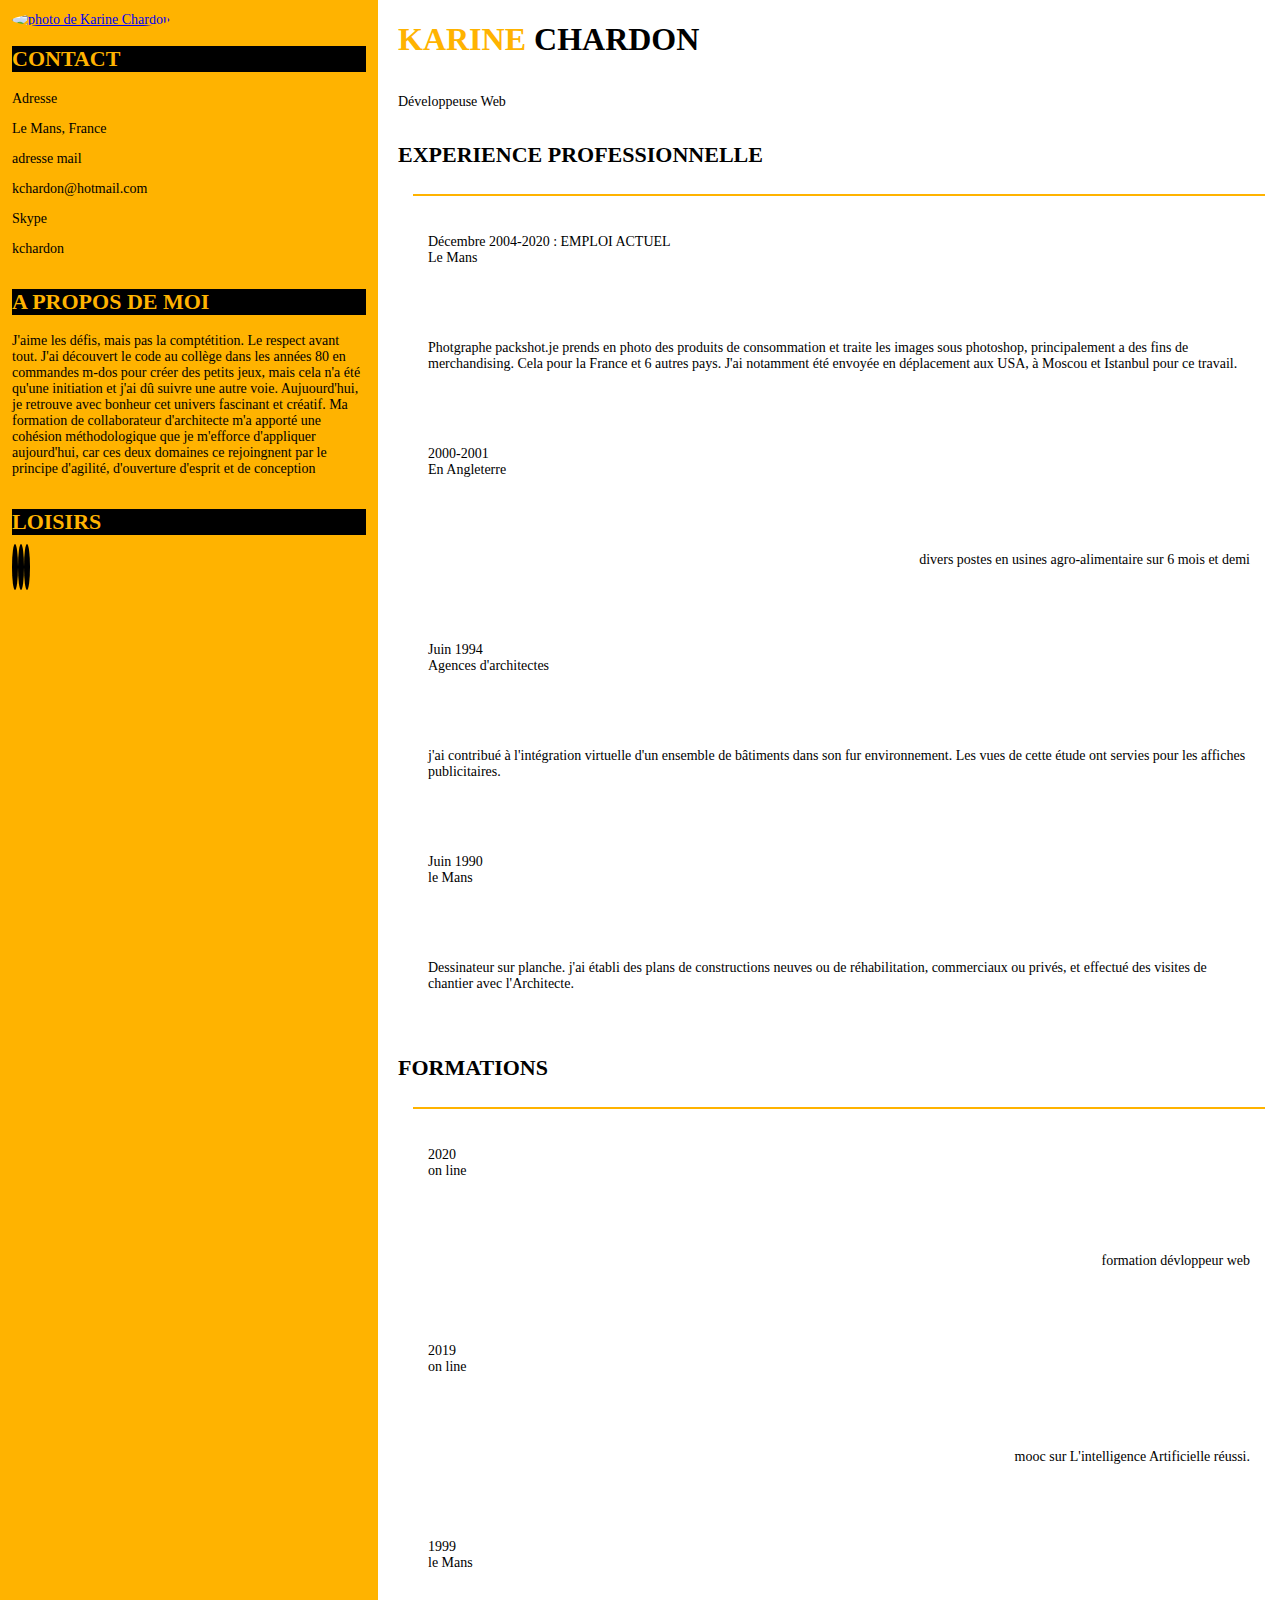
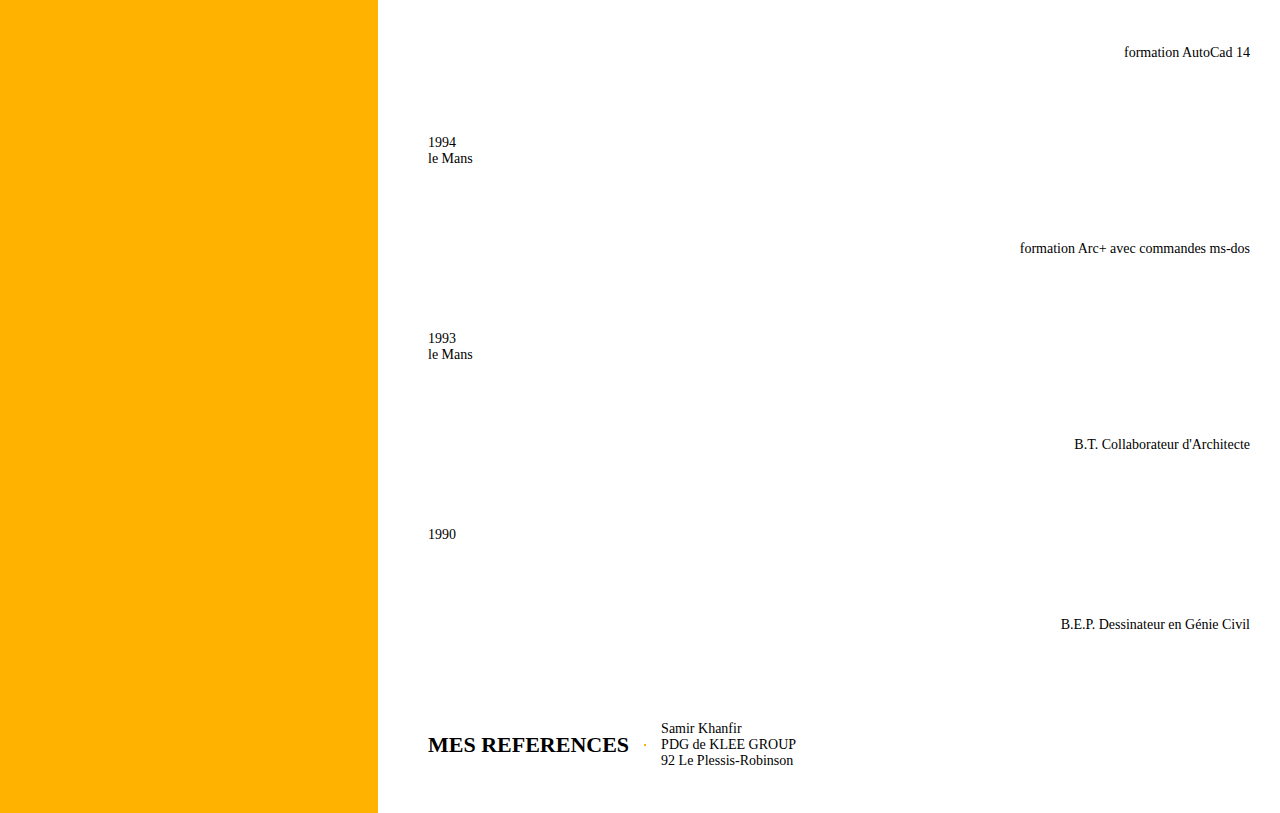
==== CV de Karine Chardon.html @ bd5f63e0 "Add files via upload" ====
<!DOCTYPE html>
<html lang="fr-FR">

<head>
    <meta charset="utf-8" />
    <link rel="stylesheet" href="style.css" />
    <script src="https://kit.fontawesome.com/c0d49f8080.js" crossorigin="anonymous"></script>
    <title>CV Karine Chardon</title>
</head>

<body>

    <aside><!--partie personnelle-->
        <div id="conteneur">
            <a href="images/portrait.jpg"><img src="images/portrait_mini.jpg" alt="photo de Karine Chardon" title="cliquez pour agrandir" /></a>

            <div class="element 1">
                <h2>CONTACT</h2>
                <div>Adresse<br />

                    <p> Le Mans, France</p>
                </div>

                <div>adresse mail</br>
                    <p>kchardon@hotmail.com</p>
                </div>
                <div>Skype<br />
                    <p> kchardon</p>

                </div></div>

                <div class="element 2">

                    <h2> A PROPOS DE MOI</h2>
                    <p> J'aime les défis, mais pas la comptétition. Le respect avant tout. J'ai découvert le code au collège dans les années 80 en commandes m-dos pour créer des petits jeux, mais cela n'a été qu'une initiation et j'ai dû suivre une autre voie. Aujuourd'hui, je retrouve avec bonheur cet univers fascinant et créatif. Ma formation de collaborateur d'architecte m'a apporté une cohésion méthodologique que je m'efforce d'appliquer aujourd'hui, car ces deux domaines ce rejoingnent par le principe d'agilité, d'ouverture d'esprit et de conception</p>
                </div>

                <div class="element e3">
                    <h2>LOISIRS</h2>
                    <p>
                        <i class="fas fa-plane-departure"></i>
                        <i class="fas fa-camera"></i>
                        <i class="fas fa-hiking"></i>
                    </p>
                </div>
            </div>
    </aside>
    <article><!-- partie cursus-->
        
        <h1><strong> KARINE</strong> CHARDON</h1>
        <p>Développeuse Web</p>

        <h2><i class="fas fa-briefcase"></i> EXPERIENCE PROFESSIONNELLE</h2>
        <hr />
    
    <span class="date">
        <div> <i class="far fa-dot-circle"></i> Décembre 2004-2020 : EMPLOI ACTUEL <br /> Le Mans </div></span>
        <span class="emploi">
        <p>Photgraphe packshot.je prends en photo des produits de consommation et traite les images sous photoshop, principalement a des fins de merchandising. Cela pour la France et 6 autres pays. J'ai notamment été envoyée en déplacement aux USA, à Moscou et
            Istanbul pour ce travail.</p></span>
    <span class="date">        
        <div><i class="fas fa-circle"></i>2000-2001 <br /> En Angleterre</div></span>
        
        <span class="emploi">
            <p>divers postes en usines agro-alimentaire sur 6 mois et demi</p>
        </div></span>
        <span class="date">
        <div><i class="fas fa-circle"></i>Juin 1994 <br /> Agences d'architectes</div>
        </span>
        <span class="emploi">

        <p>j'ai contribué à l'intégration virtuelle d'un ensemble de bâtiments dans son fur environnement. Les vues de cette étude ont servies pour les affiches publicitaires.</p></span>
    <span class="date">    
        <div><i class="fas fa-circle"></i> Juin 1990 <br/>le Mans</div></span>
    <span class="emploi">    
        <p> Dessinateur sur planche. j'ai établi des plans de constructions neuves ou de réhabilitation, commerciaux ou privés, et effectué des visites de chantier avec l'Architecte.</p></span>

        <h2><i class="fas fa-graduation-cap"></i> FORMATIONS</h2>
        <hr />
        <span class="date">
        <div><i class="far fa-dot-circle"></i> 2020<br /> on line</div></span>
     <span class="formation">   
        <p> formation dévloppeur web </p></span>
        <span class="date">
        <div><i class="fas fa-circle"></i> 2019 <br /> on line</div></span>
        <span class="formation">
        <p> mooc sur L'intelligence Artificielle réussi.</p></span>
    <span class="date">    
        <div><i class="fas fa-circle"></i> 1999 <br /> le Mans</div></span>
        <span class="formation">
        <p> formation AutoCad 14</p></span>
        <span class="date">
        <div><i class="fas fa-circle"></i> 1994 <br /> le Mans</div></span>   
          <span class="formation">   
        <p> formation Arc+ avec commandes ms-dos</p></span>
    <span class="date">    
        <div><i class="fas fa-circle"></i>1993<br /> le Mans</div></span>
        <span class="formation">
        <p> B.T. Collaborateur d'Architecte</p></span>
     <span class="date">   
        <div><i class="fas fa-circle"></i> 1990 <br /></div></span>
        <span class="formation">
        <p> B.E.P. Dessinateur en Génie Civil</p></span>

    <span class="references">    
        <h2><i class="fas fa-pen"></i> MES REFERENCES</h2>
        <hr />
        <p> Samir Khanfir<br /> PDG de KLEE GROUP<br /> 92 Le Plessis-Robinson
        </p></span>
    </article>

</body>

</html>
---- style.css ----
* {
    font-family: calibri;
}

body {
    display: flex;
    margin: 0px;
}

aside {
    display: flex;
    width: 30%;
    background-color: #FFB300;
    color: black;
}

img {
    border-radius: 50%;
    align-self: center;
}

#conteneur {
    display: flex;
    flex-direction: column;
    justify-content: space-between;
    padding: 12px;
}

h1 {
    color: black;
    font-size: 32px;
}

.element h2 {
    background-color: black;
    color: #FFB300;
}

h2 {
    font-size: 22px;
}

h3 {
    font-size: 16px;
}

article {
    display: flex;
    flex-direction: column;
    justify-content: space-around;
    width: 70%;
    height: 100%;
    text-align: left;
    padding-left: 20px;
}

strong {
    color: #FFB300;
    font-weight: bold;
}

p {
    font-size: 14px;
}

div {
    font-size: 14px;
}

hr {
    border-style: solid;
    border-color: #FFB300;
    background-color: #FFB300;
    margin-left: 15px;
    margin-right: 15px;
}

.element i {
    border-style: solid;
    border-radius: 50%;
    box-sizing: border-box;
    text-align: center;
    font-size: 30px;
    height: 50px;
    width: 50px;
    padding-top: 7px;
}
article i
{
color:#FFB300;
}

.e3

{

		flex-grow: 1;

}

article/*partie cursus*/
{
	display: flex;
	flex-direction: column;
	justify-content: space-around;
	width: 70%; 
	text-align: left;
}

span{
    display: inline-flex;
    justify-content: space-evenly;
    margin: 30px;
    align-items: center;

}
.date{
    justify-content: flex-start;
    grid-row-gap: 
}
.emploi{
    justify-content: flex-end;
}
.formation{
    justify-content: flex-end;
}
.references{
	justify-content: flex-start;
}
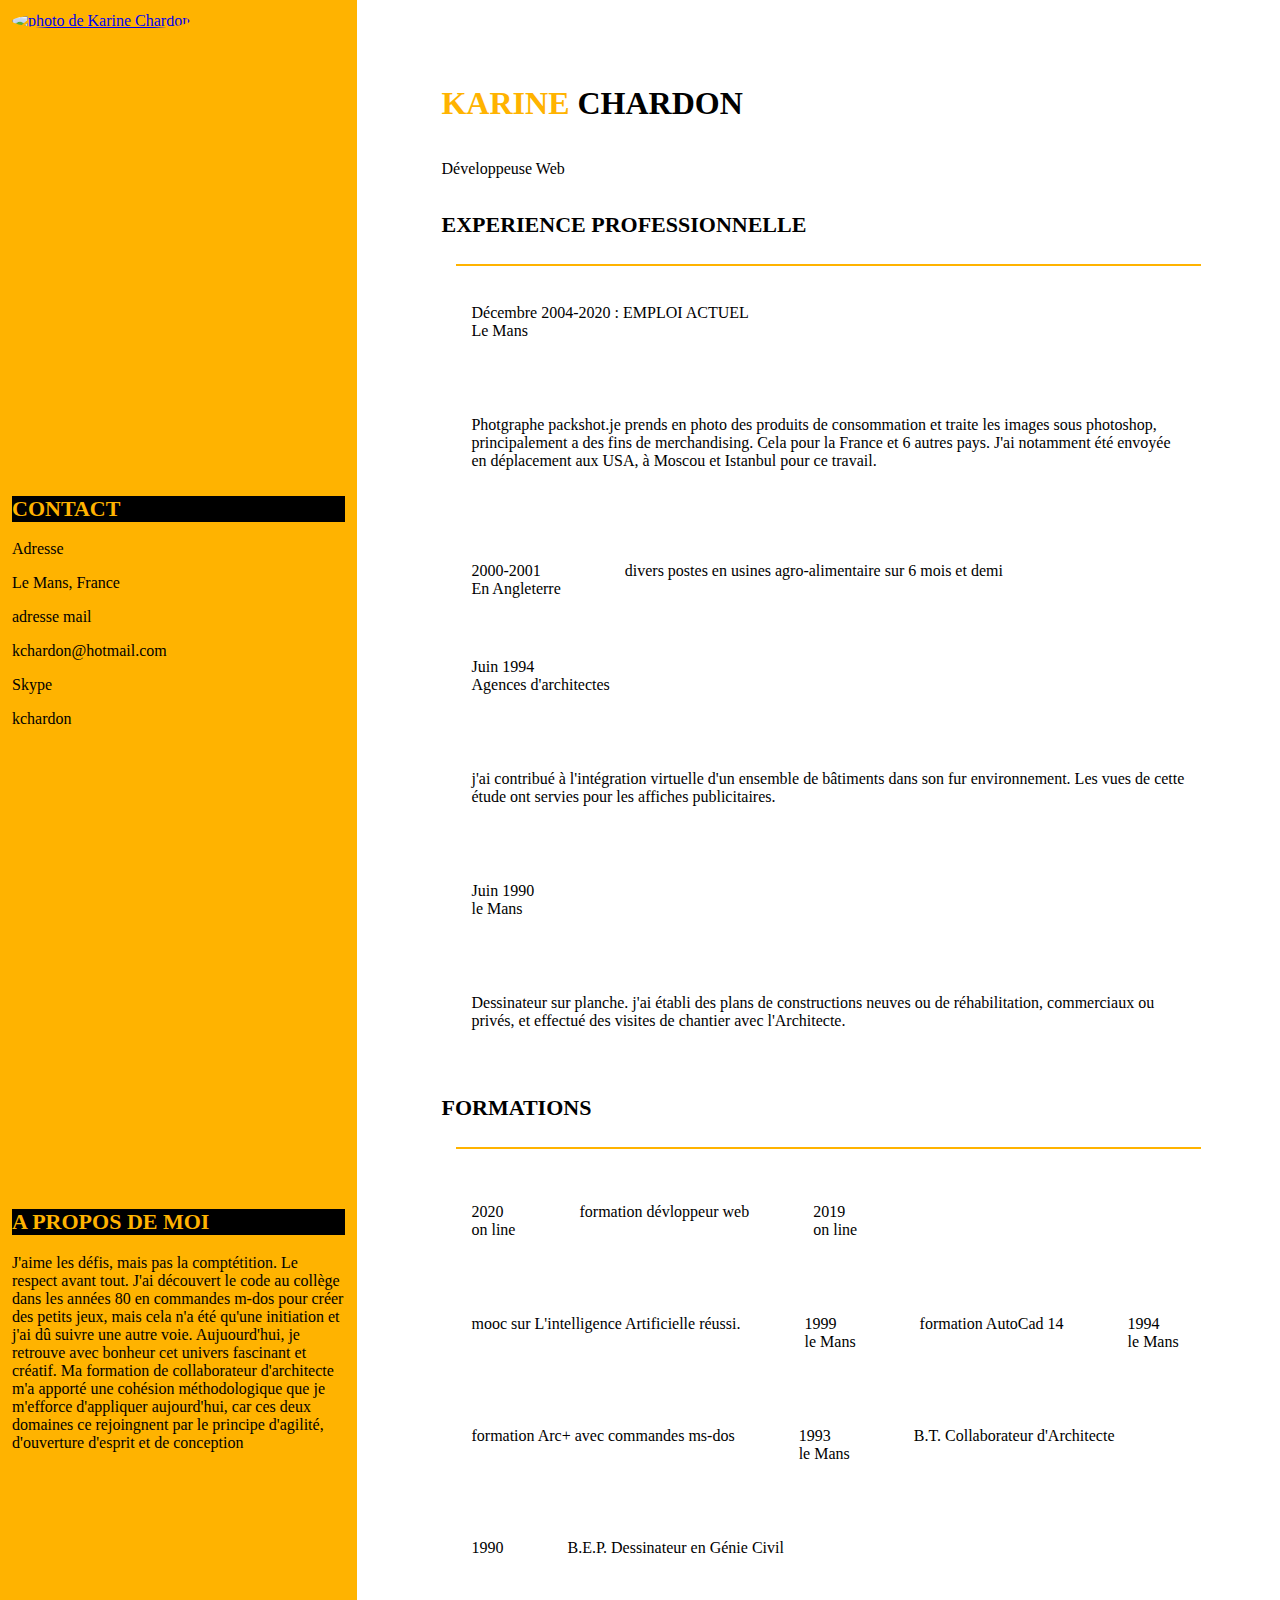
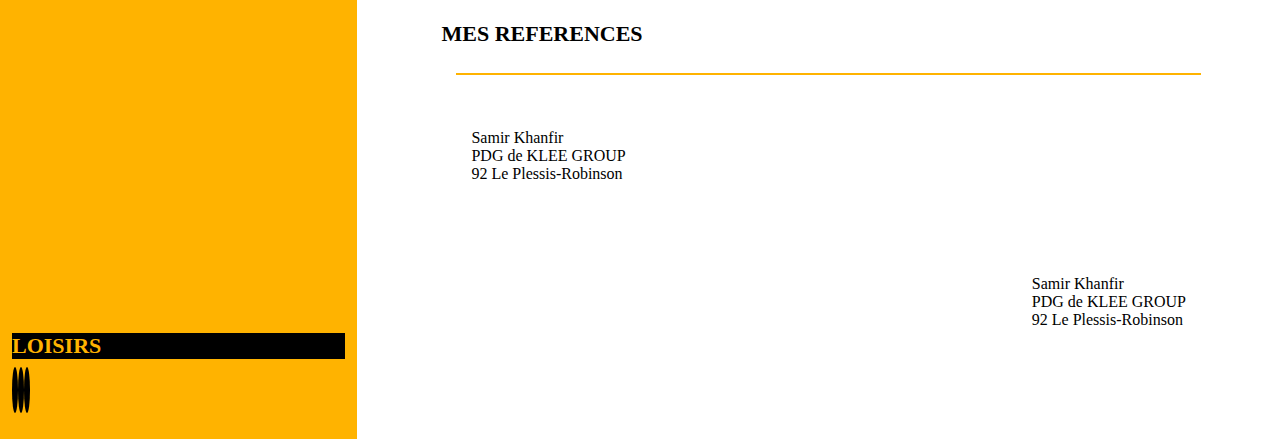
==== commit d84e3e1d: "Add files via upload" ====
--- a/CV de Karine Chardon.html
+++ b/CV de Karine Chardon.html
@@ -4,6 +4,9 @@
 <head>
     <meta charset="utf-8" />
     <link rel="stylesheet" href="style.css" />
+    <link rel="stylesheet" media="screen and (max-width: 1280px)" href="petite_resolution.css" /> <!-- Pour ceux qui ont une résolution inférieure à 1280px -->
+        <title>Media queries</title>
+    <meta name="viewport" content="width=device-width" />    
     <script src="https://kit.fontawesome.com/c0d49f8080.js" crossorigin="anonymous"></script>
     <title>CV Karine Chardon</title>
 </head>
@@ -52,7 +55,7 @@
 
         <h2><i class="fas fa-briefcase"></i> EXPERIENCE PROFESSIONNELLE</h2>
         <hr />
-    
+    <div id="conteneur experience">
     <span class="date">
         <div> <i class="far fa-dot-circle"></i> Décembre 2004-2020 : EMPLOI ACTUEL <br /> Le Mans </div></span>
         <span class="emploi">
@@ -73,10 +76,11 @@
     <span class="date">    
         <div><i class="fas fa-circle"></i> Juin 1990 <br/>le Mans</div></span>
     <span class="emploi">    
-        <p> Dessinateur sur planche. j'ai établi des plans de constructions neuves ou de réhabilitation, commerciaux ou privés, et effectué des visites de chantier avec l'Architecte.</p></span>
+        <p> Dessinateur sur planche. j'ai établi des plans de constructions neuves ou de réhabilitation, commerciaux ou privés, et effectué des visites de chantier avec l'Architecte.</p></span></div>
 
         <h2><i class="fas fa-graduation-cap"></i> FORMATIONS</h2>
         <hr />
+   <div id="conteneur formation">     
         <span class="date">
         <div><i class="far fa-dot-circle"></i> 2020<br /> on line</div></span>
      <span class="formation">   
@@ -100,13 +104,17 @@
      <span class="date">   
         <div><i class="fas fa-circle"></i> 1990 <br /></div></span>
         <span class="formation">
-        <p> B.E.P. Dessinateur en Génie Civil</p></span>
+        <p> B.E.P. Dessinateur en Génie Civil</p></span></div>
 
-    <span class="references">    
         <h2><i class="fas fa-pen"></i> MES REFERENCES</h2>
         <hr />
+    <span class="references">    
         <p> Samir Khanfir<br /> PDG de KLEE GROUP<br /> 92 Le Plessis-Robinson
         </p></span>
+    <span class="identity">   
+        <p> Samir Khanfir<br /> PDG de KLEE GROUP<br /> 92 Le Plessis-Robinson
+        </p></span>
+
     </article>
 
 </body>
--- a/style.css
+++ b/style.css
@@ -13,6 +13,7 @@
 
 aside {
     display: flex;
+    justify-content: center;
     width: 30%;
     background-color: #FFB300;
     color: black;
@@ -38,6 +39,7 @@
 .element h2 {
     background-color: black;
     color: #FFB300;
+    flex-grow: 1;
 }
 
 h2 {
@@ -48,7 +50,7 @@
     font-size: 16px;
 }
 
-article {
+article /* partie personnelle*/{
     display: flex;
     flex-direction: column;
     justify-content: space-around;
@@ -64,11 +66,11 @@
 }
 
 p {
-    font-size: 14px;
+    font-size: 16px;
 }
 
 div {
-    font-size: 14px;
+    font-size: 16px;
 }
 
 hr {
@@ -94,12 +96,8 @@
 color:#FFB300;
 }
 
-.e3
-
-{
-
-		flex-grow: 1;
-
+element .e3{
+	justify-content: center;
 }
 
 article/*partie cursus*/
@@ -107,7 +105,8 @@
 	display: flex;
 	flex-direction: column;
 	justify-content: space-around;
-	width: 70%; 
+	width: 65%; 
+	margin: 5%;
 	text-align: left;
 }
 
@@ -117,6 +116,13 @@
     margin: 30px;
     align-items: center;
 
+}
+#conteneur experience {
+	display: inline-flex;
+	
+}
+#conteneur formation {
+	display: inline-flex;
 }
 .date{
     justify-content: flex-start;
@@ -131,3 +137,13 @@
 .references{
 	justify-content: flex-start;
 }
+.emploi p{
+	flex-wrap: wrap;
+}
+.identity{
+	justify-content: flex-end;
+}
+@media screen and (max-width: 1280px)
+{
+    /* Rédigez vos propriétés CSS ici */
+}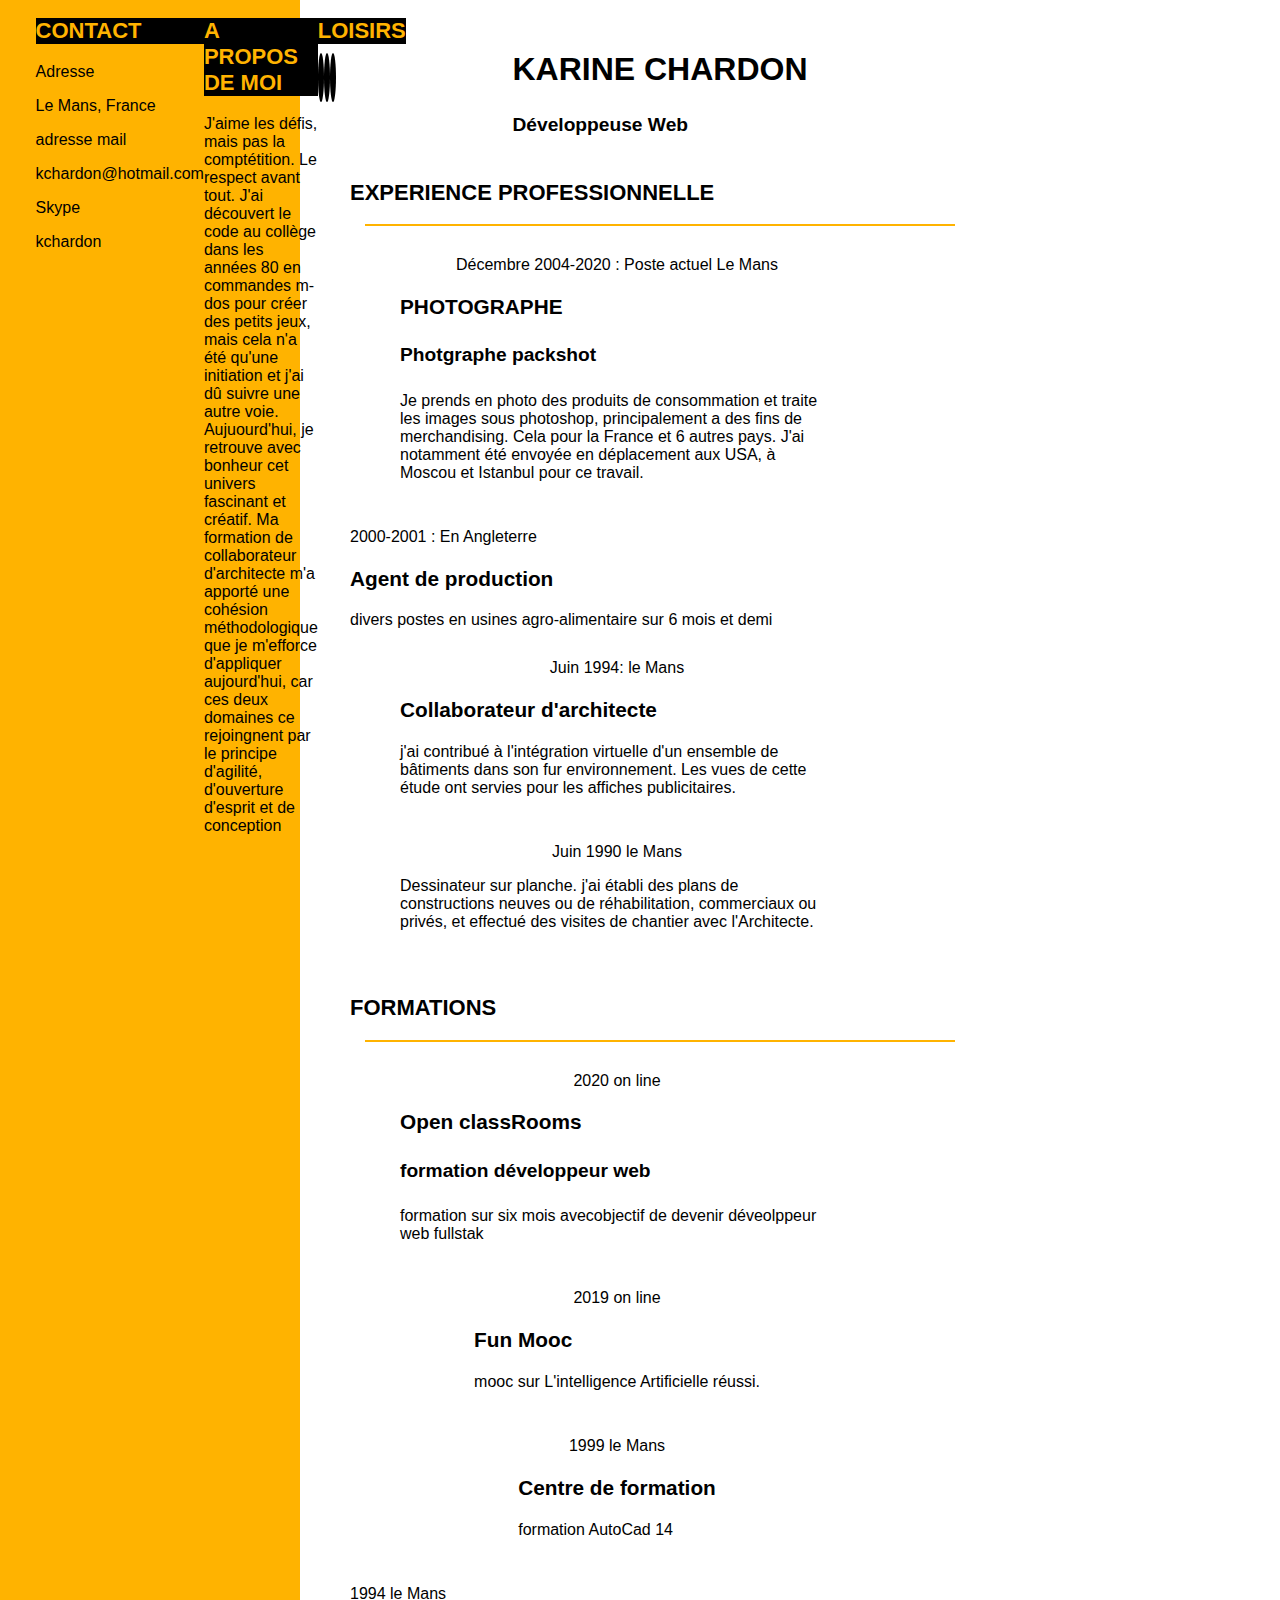
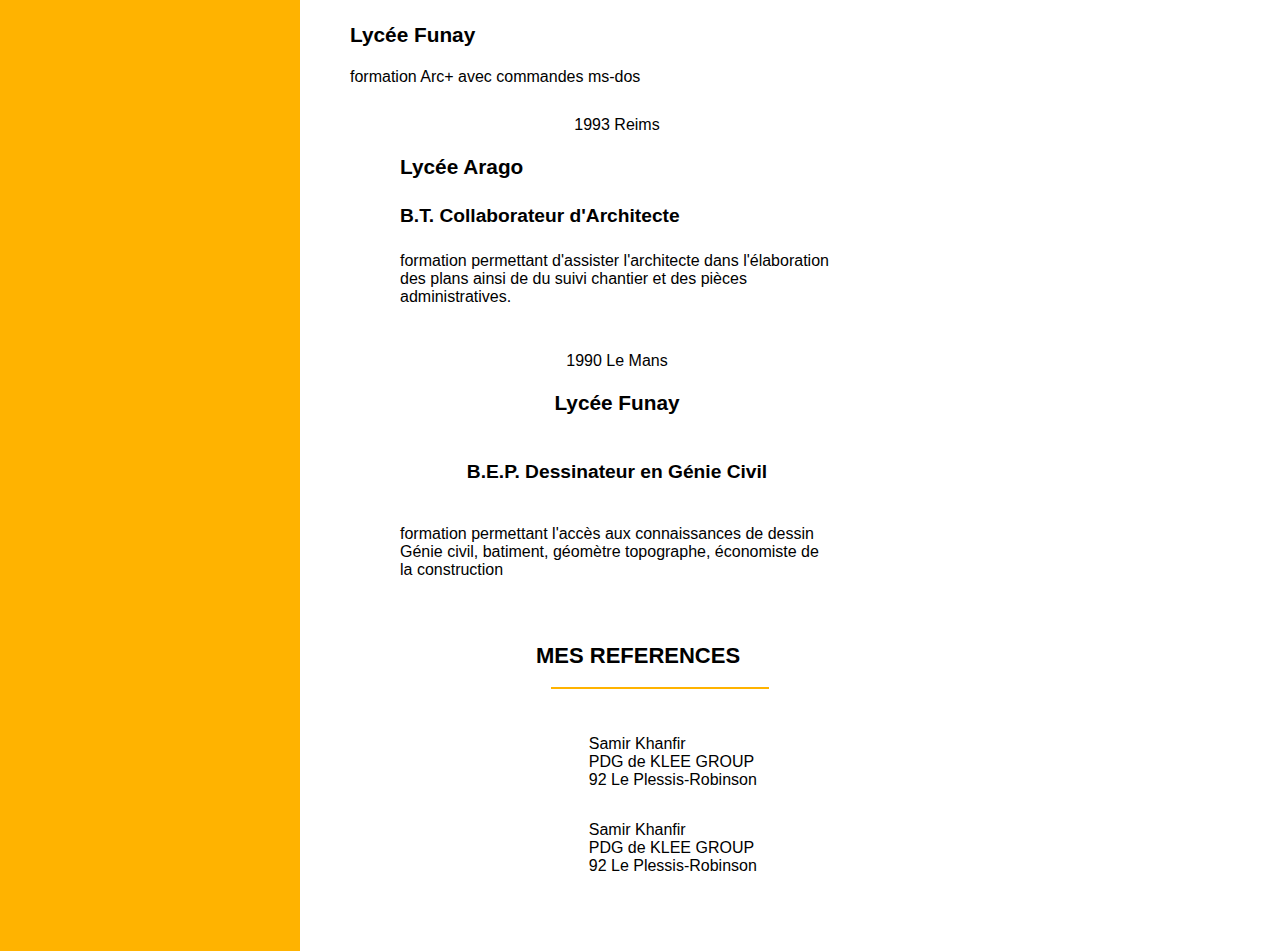
==== commit be3782e6: "Add files via upload" ====
--- a/CV de Karine Chardon.html
+++ b/CV de Karine Chardon.html
@@ -14,9 +14,9 @@
 <body>
 
     <aside><!--partie personnelle-->
-        <div id="conteneur">
+        <figure>
             <a href="images/portrait.jpg"><img src="images/portrait_mini.jpg" alt="photo de Karine Chardon" title="cliquez pour agrandir" /></a>
-
+        </figure>
             <div class="element 1">
                 <h2>CONTACT</h2>
                 <div>Adresse<br />
@@ -49,72 +49,113 @@
             </div>
     </aside>
     <article><!-- partie cursus-->
-        
+     <header>
         <h1><strong> KARINE</strong> CHARDON</h1>
-        <p>Développeuse Web</p>
-
+        <h4>Développeuse Web</h4>
+    </header>
+    <section>
         <h2><i class="fas fa-briefcase"></i> EXPERIENCE PROFESSIONNELLE</h2>
         <hr />
-    <div id="conteneur experience">
-    <span class="date">
-        <div> <i class="far fa-dot-circle"></i> Décembre 2004-2020 : EMPLOI ACTUEL <br /> Le Mans </div></span>
-        <span class="emploi">
-        <p>Photgraphe packshot.je prends en photo des produits de consommation et traite les images sous photoshop, principalement a des fins de merchandising. Cela pour la France et 6 autres pays. J'ai notamment été envoyée en déplacement aux USA, à Moscou et
-            Istanbul pour ce travail.</p></span>
-    <span class="date">        
-        <div><i class="fas fa-circle"></i>2000-2001 <br /> En Angleterre</div></span>
+
+    <article>
+        <div>
+    <span i class="far fa-dot-circle"></i> Décembre 2004-2020 : Poste actuel </span><span> Le Mans </span>
         
-        <span class="emploi">
+    </div>
+    <div>
+        <h3>PHOTOGRAPHE</h3>
+        <h4>Photgraphe packshot</h4><p>Je prends en photo des produits de consommation et traite les images sous photoshop, principalement a des fins de merchandising. Cela pour la France et 6 autres pays. J'ai notamment été envoyée en déplacement aux USA, à Moscou et
+            Istanbul pour ce travail.</p></div></article>
+    <aticle> 
+     <div>     
+        <span i class="fas fa-circle"></i>2000-2001 :</span><span> En Angleterre</span>
+      </div>
+      <div>  
+        <h3>Agent de production</h3>
             <p>divers postes en usines agro-alimentaire sur 6 mois et demi</p>
-        </div></span>
-        <span class="date">
-        <div><i class="fas fa-circle"></i>Juin 1994 <br /> Agences d'architectes</div>
-        </span>
-        <span class="emploi">
+        </div>
+    </aticle>
+    <article>
+        <div>
+            <span i class="fas fa-circle"></i>Juin 1994: </span><span> le Mans</span>
+        </div>
+        <div>
+            <h3>Collaborateur d'architecte</h3>
 
-        <p>j'ai contribué à l'intégration virtuelle d'un ensemble de bâtiments dans son fur environnement. Les vues de cette étude ont servies pour les affiches publicitaires.</p></span>
-    <span class="date">    
-        <div><i class="fas fa-circle"></i> Juin 1990 <br/>le Mans</div></span>
-    <span class="emploi">    
-        <p> Dessinateur sur planche. j'ai établi des plans de constructions neuves ou de réhabilitation, commerciaux ou privés, et effectué des visites de chantier avec l'Architecte.</p></span></div>
-
+      <p>j'ai contribué à l'intégration virtuelle d'un ensemble de bâtiments dans son fur environnement. Les vues de cette étude ont servies pour les affiches publicitaires.</p></div>
+  </article>
+  <article>
+        <div>
+        <span i class="fas fa-circle"></i> Juin 1990 </span><span>le Mans</span></div>
+       
+        <p> Dessinateur sur planche. j'ai établi des plans de constructions neuves ou de réhabilitation, commerciaux ou privés, et effectué des visites de chantier avec l'Architecte.</p></div>
+    </article>
+</section>
+<section>
         <h2><i class="fas fa-graduation-cap"></i> FORMATIONS</h2>
         <hr />
-   <div id="conteneur formation">     
-        <span class="date">
-        <div><i class="far fa-dot-circle"></i> 2020<br /> on line</div></span>
-     <span class="formation">   
-        <p> formation dévloppeur web </p></span>
-        <span class="date">
-        <div><i class="fas fa-circle"></i> 2019 <br /> on line</div></span>
-        <span class="formation">
-        <p> mooc sur L'intelligence Artificielle réussi.</p></span>
-    <span class="date">    
-        <div><i class="fas fa-circle"></i> 1999 <br /> le Mans</div></span>
-        <span class="formation">
-        <p> formation AutoCad 14</p></span>
-        <span class="date">
-        <div><i class="fas fa-circle"></i> 1994 <br /> le Mans</div></span>   
-          <span class="formation">   
-        <p> formation Arc+ avec commandes ms-dos</p></span>
-    <span class="date">    
-        <div><i class="fas fa-circle"></i>1993<br /> le Mans</div></span>
-        <span class="formation">
-        <p> B.T. Collaborateur d'Architecte</p></span>
-     <span class="date">   
-        <div><i class="fas fa-circle"></i> 1990 <br /></div></span>
-        <span class="formation">
-        <p> B.E.P. Dessinateur en Génie Civil</p></span></div>
-
+   <article>
+   <div> 
+        <span i class="far fa-dot-circle"></i> 2020</span><span> on line</span></div>
+        <div>
+       
+        <h3> Open classRooms </h3>
+        <h4> formation développeur web</h4>
+        <p> formation sur six mois avecobjectif de devenir déveolppeur web fullstak</p></div>
+    </article>
+    <article>
+    <div>
+        <span i class="fas fa-circle"></i> 2019 </span><span> on line</span></div>
+    <div>
+        <h3>Fun Mooc</h3>
+        <p> mooc sur L'intelligence Artificielle réussi.</p></div>
+    </article>
+    <article> 
+    <div> 
+        <span i class="fas fa-circle"></i> 1999 </span><span> le Mans</span></div>
+    <div>
+        <h3>Centre de formation</h3>
+        <p> formation AutoCad 14</p>
+    </div>
+</article>
+<artile>
+    <div>
+        <span i class="fas fa-circle"></i> 1994 </span><span> le Mans</span></div> 
+        <div>  
+        <h3> Lycée Funay</h3>  
+        <p> formation Arc+ avec commandes ms-dos</p></div>
+    </artile>
+    <article>
+        <div>
+       
+        <span i class="fas fa-circle"></i>1993</span><span> Reims</span></div>
+        <div>
+        <h3> Lycée Arago</h3>
+        <h4> B.T. Collaborateur d'Architecte</h4>
+        <p> formation permettant d'assister l'architecte dans l'élaboration des plans ainsi de du suivi chantier et des pièces administratives.</p></div>
+    </article>
+    <article>
+        <div>
+        <span i class="fas fa-circle"></i> 1990 </span><span>Le Mans</span></div>
+        <h3> Lycée Funay</h3>
+        <h4> B.E.P. Dessinateur en Génie Civil</h4>
+        <p> formation permettant l'accès aux connaissances de dessin Génie civil, batiment, géomètre topographe, économiste de la construction</p></div>
+    </article>
+</section>
+<section>
         <h2><i class="fas fa-pen"></i> MES REFERENCES</h2>
         <hr />
-    <span class="references">    
+        <article>
+            <div>
+       
         <p> Samir Khanfir<br /> PDG de KLEE GROUP<br /> 92 Le Plessis-Robinson
-        </p></span>
-    <span class="identity">   
+        </p></span></div>
+        <div>
+    
         <p> Samir Khanfir<br /> PDG de KLEE GROUP<br /> 92 Le Plessis-Robinson
-        </p></span>
-
+        </p></div>
+</article>
+</section>
     </article>
 
 </body>
--- a/style.css
+++ b/style.css
@@ -3,25 +3,30 @@
 
 
 * {
-    font-family: calibri;
+    font-family: "calibri",sans-serif;
 }
 
 body {
     display: flex;
     margin: 0px;
+    max-width: 1000px;
 }
 
-aside {
+aside /*partie personnelle*/{
     display: flex;
     justify-content: center;
     width: 30%;
     background-color: #FFB300;
     color: black;
+    margin: 0px;
 }
+.figure{
+position: absolute;
+align-self: center;
+}
+.img {
+    border-radius: 50%;
 
-img {
-    border-radius: 50%;
-    align-self: center;
 }
 
 #conteneur {
@@ -47,10 +52,10 @@
 }
 
 h3 {
-    font-size: 16px;
+    font-size: 1rem;
 }
 
-article /* partie personnelle*/{
+article /* partie cursus*/{
     display: flex;
     flex-direction: column;
     justify-content: space-around;
@@ -59,18 +64,20 @@
     text-align: left;
     padding-left: 20px;
 }
-
+.header
 strong {
     color: #FFB300;
     font-weight: bold;
 }
-
-p {
-    font-size: 16px;
+h1{
+    font-size: 2rem;
+}
+h4{
+    font-size: 1.2rem;
 }
 
 div {
-    font-size: 16px;
+    font-size: 1rem;
 }
 
 hr {
@@ -86,7 +93,7 @@
     border-radius: 50%;
     box-sizing: border-box;
     text-align: center;
-    font-size: 30px;
+    font-size: 2rem;
     height: 50px;
     width: 50px;
     padding-top: 7px;
@@ -100,50 +107,29 @@
 	justify-content: center;
 }
 
-article/*partie cursus*/
-{
-	display: flex;
-	flex-direction: column;
-	justify-content: space-around;
-	width: 65%; 
-	margin: 5%;
-	text-align: left;
-}
 
-span{
-    display: inline-flex;
+article{
+    display: flex;
+
     justify-content: space-evenly;
     margin: 30px;
     align-items: center;
 
+*article>iv{
+    display: flex;
+    flex-direction: column;
+    width: 30%;
+
 }
-#conteneur experience {
-	display: inline-flex;
-	
+h3{
+    font-size: 1.3rem;
 }
-#conteneur formation {
-	display: inline-flex;
+h4{
+    font-size: 1.2rem;
 }
-.date{
-    justify-content: flex-start;
-    grid-row-gap: 
+*article>div:first-child {
+display: flex;
+flex-direction: column;
+padding: 1rem 3rem 1rem 1rem;
+width: 70%
 }
-.emploi{
-    justify-content: flex-end;
-}
-.formation{
-    justify-content: flex-end;
-}
-.references{
-	justify-content: flex-start;
-}
-.emploi p{
-	flex-wrap: wrap;
-}
-.identity{
-	justify-content: flex-end;
-}
-@media screen and (max-width: 1280px)
-{
-    /* Rédigez vos propriétés CSS ici */
-}